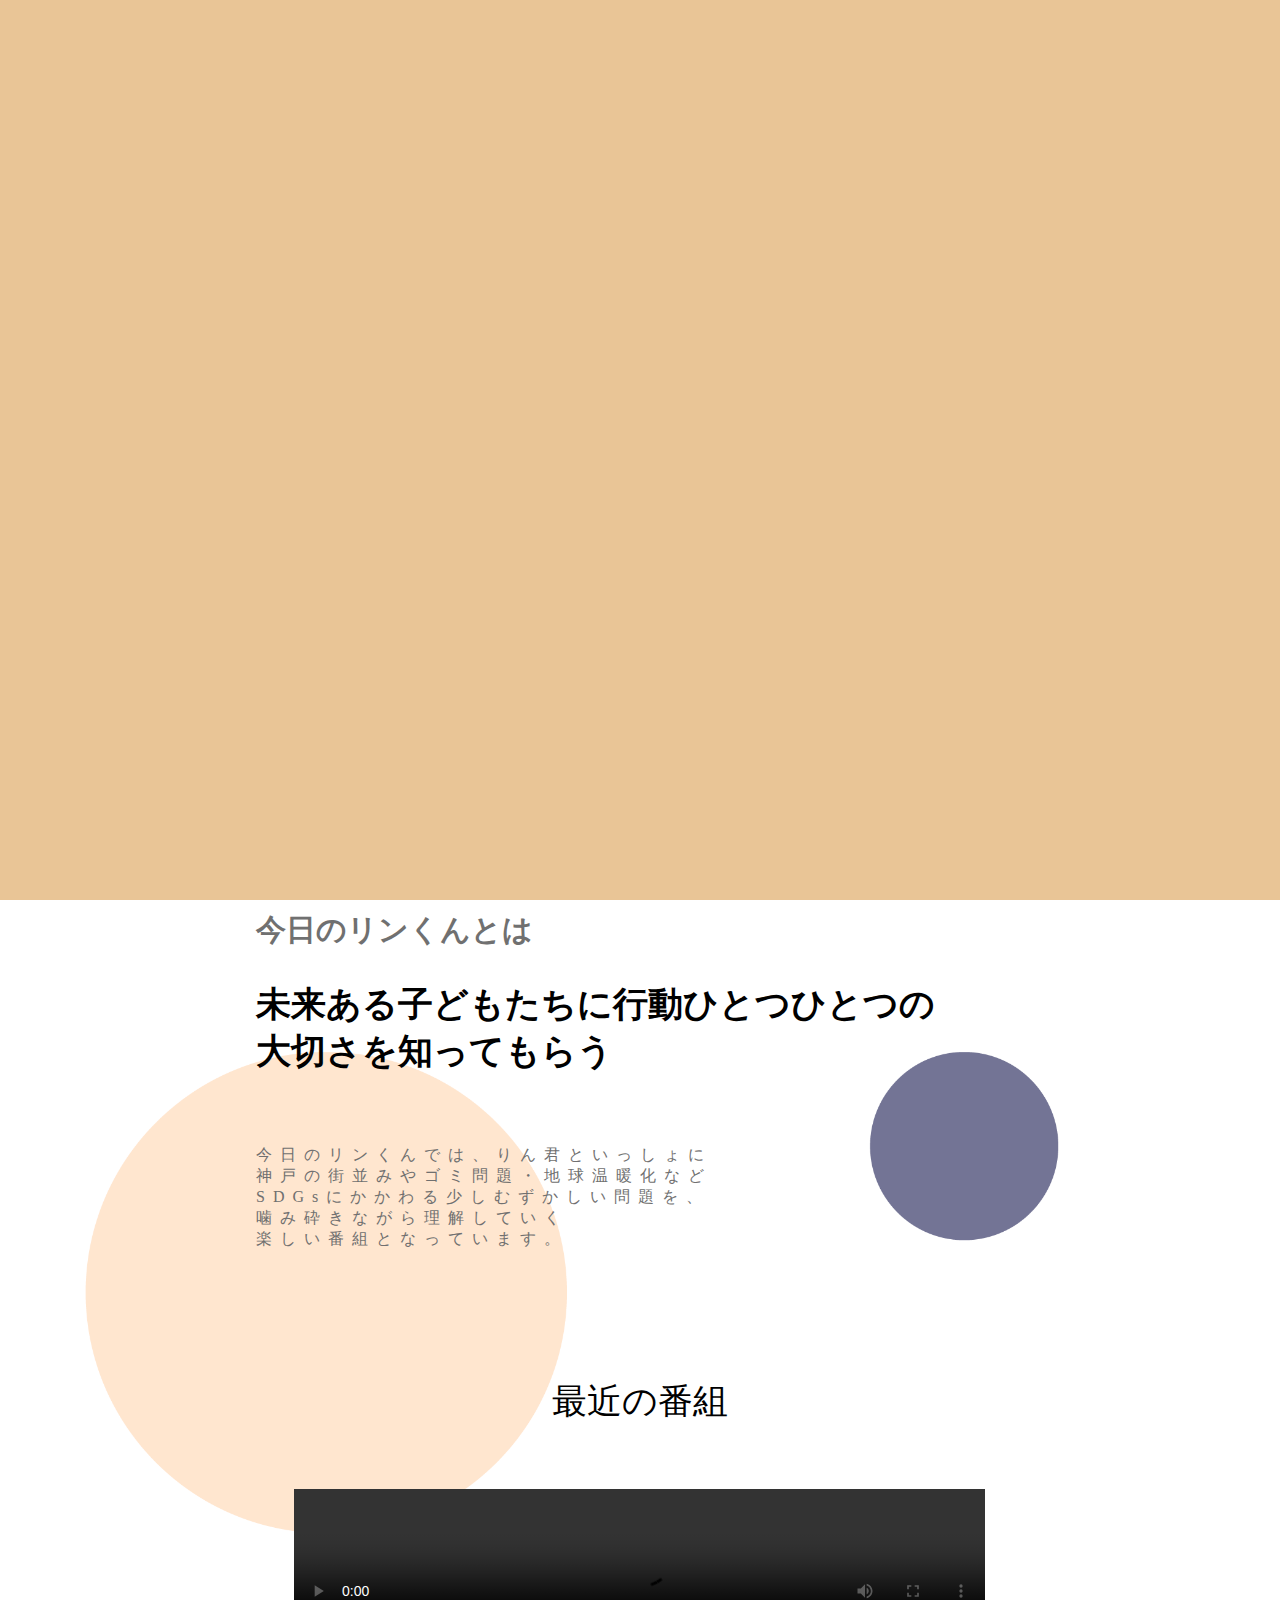
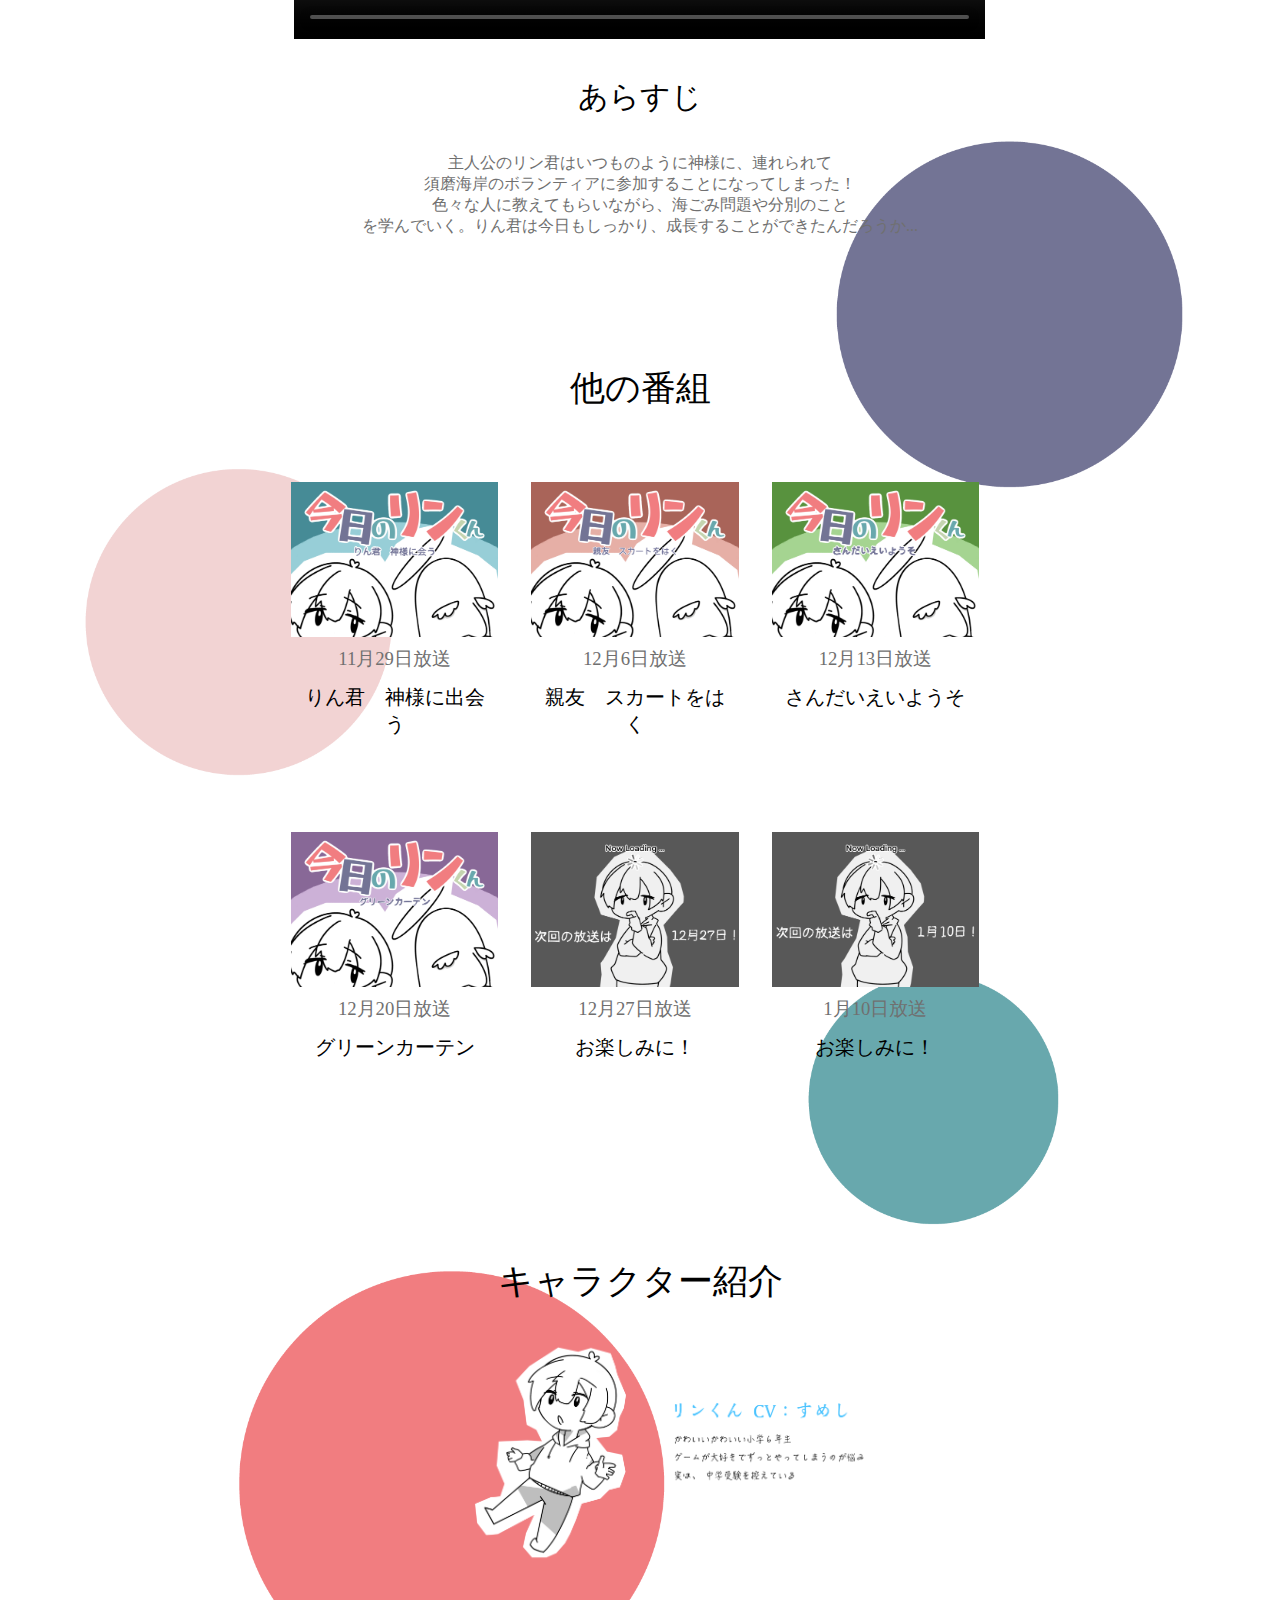
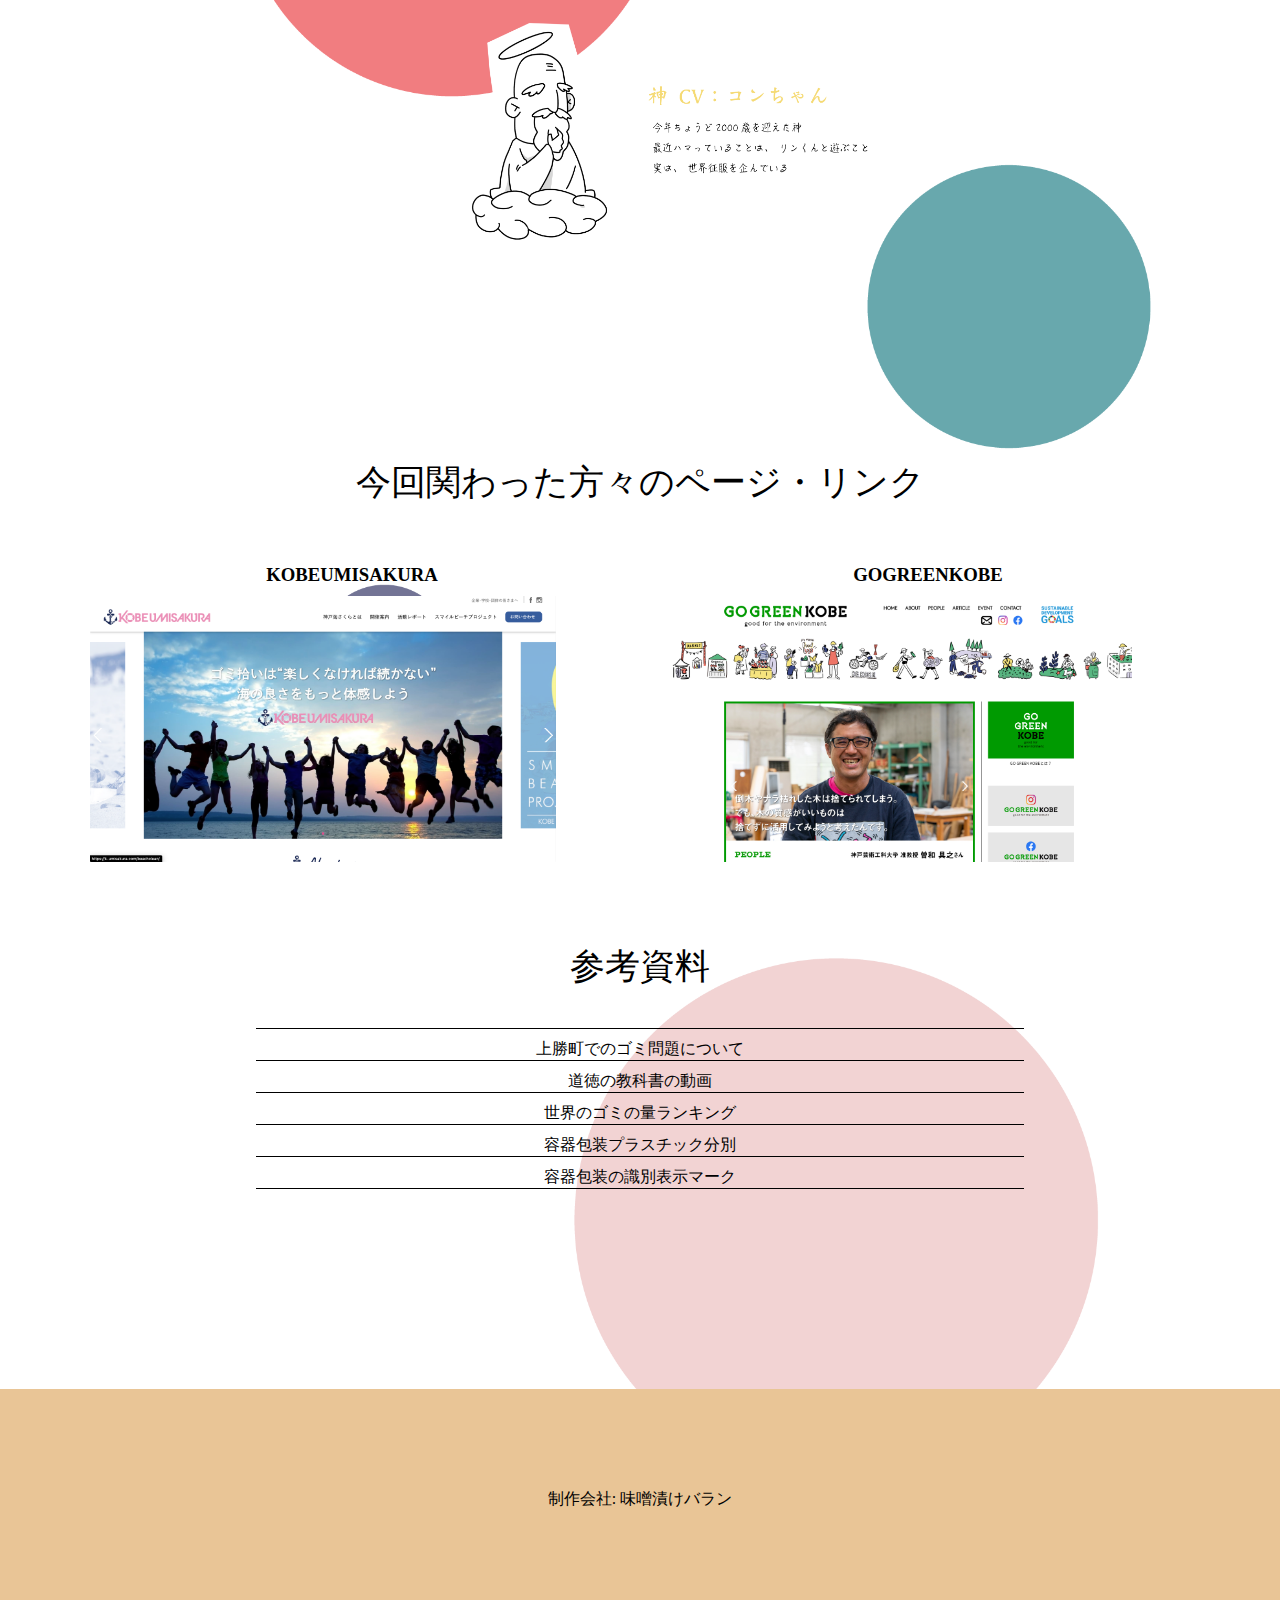
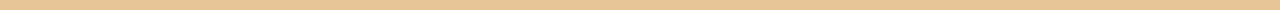
==== index.html @ d9ef0ded "Add files via upload" ====
<!DOCTYPE html>
<html lang="en">

<head>
  <meta charset="UTF-8">
  <meta http-equiv="X-UA-Compatible" content="IE=edge">
  <meta name="viewport" content="width=device-width, initial-scale=1.0">
  <link rel="stylesheet" href="style.css">
  <title>今日のリンくん | ProjectN</title>
</head>

<body>

  <div id="splash">
    <div id="splash_logo">
      <img src="logo.png" alt="" class="fadeUp">
    </div>
  </div>

  <div class="header">
    <div class="nav">
      <ul>
        <li class="one"><a href="#title">今日のリンくんとは</a></li>
        <li class="two"><a href="#saikin">最近の番組</a></li>
        <li class="three"><a href="#hoka">他の番組</a></li>
        <li class="one"><a href="#kyara">キャラ紹介</a></li>
        <li class="two"><a href="#link">リンク・資料</a></li>
      </ul>
    </div>
  </div>

  <div class="header-image">

  </div>

  <div class="main-image">
    <img src="header.png" alt="">
  </div>

  <div class="all">
    <div class="all-contents">
      <div class="title-main">
        <h2 id="title">今日のリンくんとは</h2>
        <h1>未来ある子どもたちに行動ひとつひとつの<br>大切さを知ってもらう</h1>
        <p>今日のリンくんでは、りん君といっしょに<br>神戸の街並みやゴミ問題・地球温暖化など<br>SDGsにかかわる少しむずかしい問題を、<br>噛み砕きながら理解していく<br>楽しい番組となっています。</p>
      </div>

      <div class="main">
        <h1 id="saikin">最近の番組</h1>
        <div class="main-video">
          <video controls src="main-video.mp4"></video>
          <h4>あらすじ</h4>
          <p>主人公のリン君はいつものように神様に、連れられて<br>
          須磨海岸のボランティアに参加することになってしまった！<br>
          色々な人に教えてもらいながら、海ごみ問題や分別のこと<br>
          を学んでいく。りん君は今日もしっかり、成長することができたんだろうか...</p>
        </div>


        <h1 class="h1" id="hoka">他の番組</h1>
        <div class="other-video">

          <div class="section">
            <img src="smn1.png" alt="">
            <h3>11月29日放送</h3>
            <h2>りん君　神様に出会う</h2>
          </div>
          <div class="section">
            <img src="smn2.png" alt="">
            <h3>12月6日放送</h3>
            <h2>親友　スカートをはく</h2>
          </div>
          <div class="section">
            <img src="smn3.png" alt="">
            <h3>12月13日放送</h3>
            <h2>さんだいえいようそ</h2>
          </div>
        </div>
        <div class="other-video">
          <div class="section">
            <img src="smn4.png" alt="">
            <h3>12月20日放送</h3>
            <h2>グリーンカーテン</h2>
          </div>
          <div class="section">
            <img src="smn6.png" alt="">
            <h3>12月27日放送</h3>
            <h2>お楽しみに！</h2>
          </div>
          <div class="section">
            <img src="smn5.png" alt="">
            <h3>1月10日放送</h3>
            <h2>お楽しみに！</h2>
          </div>
        </div>



        <div class="character">
          <h1 id="kyara">キャラクター紹介</h1>
          <div class="character-image">
            <img src="amaco.png" alt="">
          </div>
          <div class="character-image">
            <img src="amaco2.png" alt="">
          </div>
        </div>


        <div class="help-link">
          <h1 id="link">今回関わった方々のページ・リンク</h1>
          <div class="help-link-image">
            <div class="kobeumi">
              <h3>KOBEUMISAKURA</h3>
              <div class="kobeumi-image">
                <a href="https://k-umisakura.com/" target="_blank">
                  <img src="kobeumisakura.png" alt="">
                </a>
              </div>
            </div>
            <div class="gogreen">
              <h3>GOGREENKOBE</h3>
              <div class="gogreen-image">
                <a href="https://gogreenkobe.jp/" target="_blank"><img src="gogreenkobe.png" alt="">
                </a>
              </div>
            </div>
          </div>
        </div>


        <div class="link-siryou">
          <h1>参考資料</h1>
          <p></p>
          <p><a href="https://ecotopia.earth/article-2549/" target="_blank">上勝町でのゴミ問題について</a></p>
          <p><a href="https://m-manabi.jp/20/doutoku5/p1/index.html" target="_blank">道徳の教科書の動画</a></p>
          <p><a href="http://top10.sakura.ne.jp/OECD-WASTE-T1B.html#:~:text=%E3%83%A9%E3%83%B3%E3%82%AD%E3%83%B3%E3%82%B0%E3%81%AE1%E4%BD%8D%E3%81%AF,%E3%81%AF%E3%80%81%E3%83%A9%E3%83%B3%E3%82%AD%E3%83%B3%E3%82%B0%E3%83%9E%E3%83%83%E3%83%97%E3%81%8C%E3%81%82%E3%82%8A%E3%81%BE%E3%81%99%E3%80%82" target="_blank">世界のゴミの量ランキング</a></p>
          <p><a href="https://www.city.kobe.lg.jp/a04164/kurashi/recycle/gomi/dashikata/bunbetsukubun/hinmokugoto/yokihosoplastic.html" target="_blank">容器包装プラスチック分別</a></p>
          <p><a href="https://www.petbottle-rec.gr.jp/basic/mark.html" target="_blank">容器包装の識別表示マーク</a></p>
        </div>

        <div class="footer">
          <p><a href="miso.html">制作会社: 味噌漬けバラン</p></a>

        </div>
      </div>
    </div>

  </div>

  <script src="https://code.jquery.com/jquery-3.4.1.min.js"
  integrity="sha256-CSXorXvZcTkaix6Yvo6HppcZGetbYMGWSFlBw8HfCJo=" crossorigin="anonymous"></script>
<script src="script.js"></script>
</body>

</html>
---- style.css ----
* {
  margin: 0;
  padding: 0;
}


#splash {
  /*fixedで全面に固定*/
position: fixed;
width: 100%;
height: 100%;
z-index: 999;
background: rgb(233, 197, 150);
background-size: cover;
text-align:center;
color:#fff;
}

/* Loading画像中央配置　*/
#splash_logo {
position: absolute;
top: 50%;
left: 50%;
transform: translate(-50%, -50%);
}

/* Loading アイコンの大きさ設定　*/
#splash_logo img {
width:700px;
}

/* fadeUpをするアイコンの動き */

.fadeUp{
animation-name: fadeUpAnime;
animation-duration:0.5s;
animation-fill-mode:forwards;
opacity: 0;
}

@keyframes fadeUpAnime{
from {
  opacity: 0;
transform: translateY(100px);
}

to {
  opacity: 1;
transform: translateY(0);
}
}





.all {
  background-image: url(haikei.png);
  background-size: cover;
  width: 100%;
}

.all-contents {
  /* width: 1000px; */
  margin: auto;
}


/* ヘッダーイメージ */

.main-image img {
  width: 100%;
}

/* ヘッダー */

.header {
  display: flex;
  /* position: fixed; */
  /* top: 0; */
  background-color: #f2d3d3;
  width: 100%;
}







.nav {
  margin-left: auto;
  margin-right: 40px;
}

.nav ul{
  display: flex;
}

.nav li {
  list-style: none;
  margin-right: 40px;
  margin-top: 15px;
}

.nav a {
  color: #707070;
  text-decoration: none;
  font-size: 16px;
}

.one a:hover {
  color: red;
}

.two a:hover {
  color: blue;
}

.three a:hover {
  color: green;
}



/* タイトルメイン */



.h1 {
  margin-bottom: 70px;
}


.title-main {
  width: 60%;
  margin: auto;
}


.title-main h2 {
  margin-top: 150px;
  margin-bottom: 30px;
  font-size: 30px;
  color: #707070;
}

.title-main h1 {
  margin-bottom: 70px;
  font-size: 35px;
}

.title-main p {
  letter-spacing: 0.5em;
  font-size: 16px;
  color: #707070;
}



/* 最近の番組 */

.main h1 {
  text-align: center;
  margin-top: 10%;
  font-size: 35px;
  font-weight:normal;
}

.main-video {
  text-align: center;
  margin: 5% 5%;
}

.main-video h4 {
  font-size: 30px;
  margin-top: 3%;
  font-weight:normal;
}

.main-video p {
  text-align: center;
  margin: 3% 0;
  color: #707070;
}

.main-video video {
  width: 60%;
}



/* 他の番組 */

.other-video {
  display: flex;
  justify-content: center;
  /* margin-bottom: 300px; */
  width: 60%;
  margin: auto;
}

.section {
  width: 30%;
  height: 350px;
  margin-right: 10px;
  text-align: center;
}

.section img {
  text-align: center;
  width: 90%;
}

.section h3 {
  text-align: center;
  margin-top: 5px;
  color: #707070;
  font-weight:normal;
}

.section h2 {
  margin: 5% 7%;
  font-size: 20px;
  font-weight:normal;
}


/* キャラクター紹介 */

.character {
  width: 60%;
  margin: auto;
  text-align: center;
}

.character h1 {
  margin-bottom: 5%;
  font-size: 35px;
  font-weight:normal;
}

.character-image img {
  width: 60%;
  margin-bottom: 5%;
}


/* リンク画像 */

.help-link {
  width: 90%;
  margin: auto;
}

.help-link h1 {
  margin-bottom: 5%;
}

.help-link-image {
  display: flex;
}

.kobeumi {
  text-align: center;
}

.kobeumi h3 {
  margin-bottom: 10px;
}

.gogreen {
  text-align: center;
}

.gogreen h3 {
  margin-bottom: 10px;
}

.kobeumi-image {
  width: 90%;
  overflow: hidden;
}

.kobeumi img {
  width: 90%;
  overflow:hidden;
}

.kobeumi img:hover {
  transform: scale(1.1);
  transition:1s all;
  opacity: 0.5;
}

.gogreen-image {
  width: 90%;
  overflow: hidden;
}

.gogreen img {
  width: 90%;
  overflow:hidden;
}

.gogreen img:hover {
  transform: scale(1.1);
  transition:1s all;
  opacity: 0.5;
}


/* リンク資料 */
.link-siryou {
  text-align: center;
  width: 60%;
  margin: auto;
}

.link-siryou h1 {
  margin-bottom: 5%;
  font-size: 35px;
  font-weight:normal;
}

.link-siryou p {
  margin-bottom:  10px;
  border-bottom:solid;
  border-width : 1px;
}

.link-siryou a {
  color: black;
  text-decoration: none;
}

.link-siryou a:hover {
  color: red;
}



/* フッター */

.footer {
  text-align: center;
  margin: 200px 0 0 0;
  background-color: rgb(233, 197, 150);
  padding: 100px;
}

.footer a {
  color: black;
  text-decoration: none;
}

.footer a:hover {
  color: red;
}
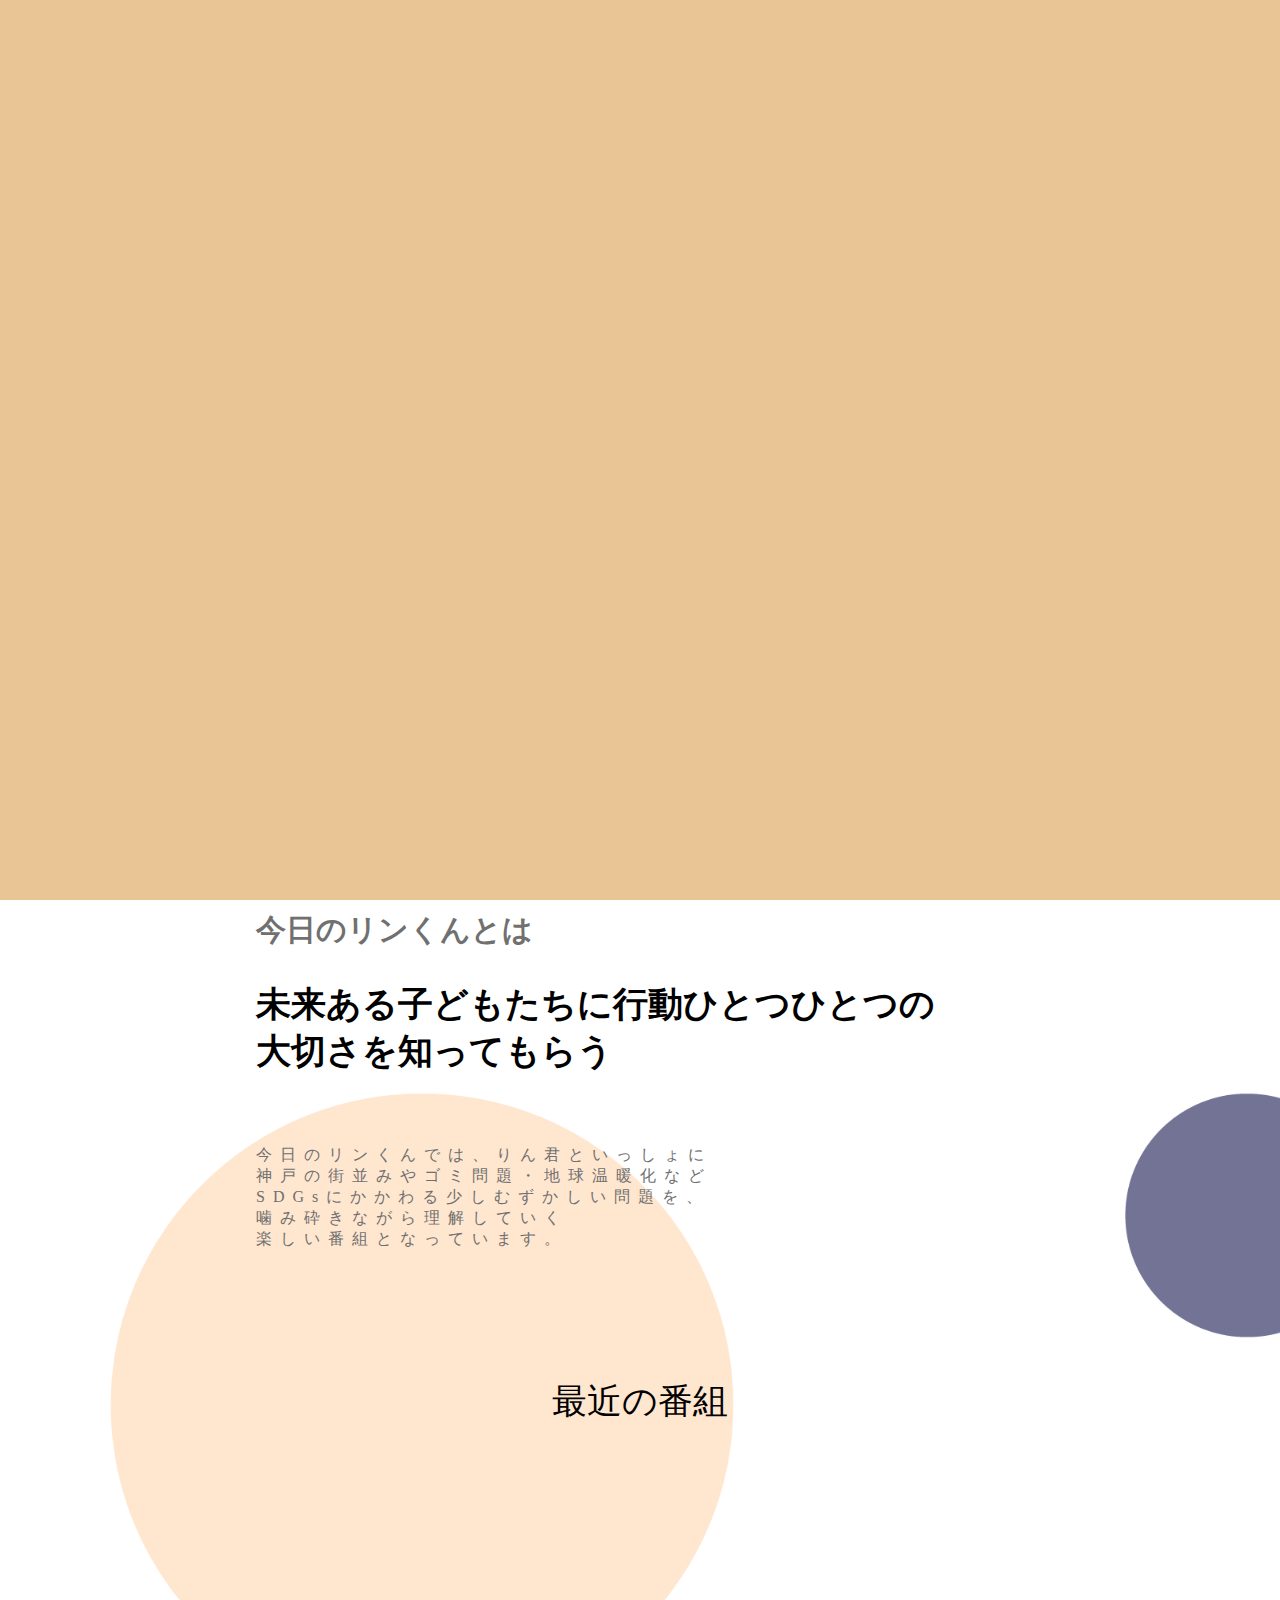
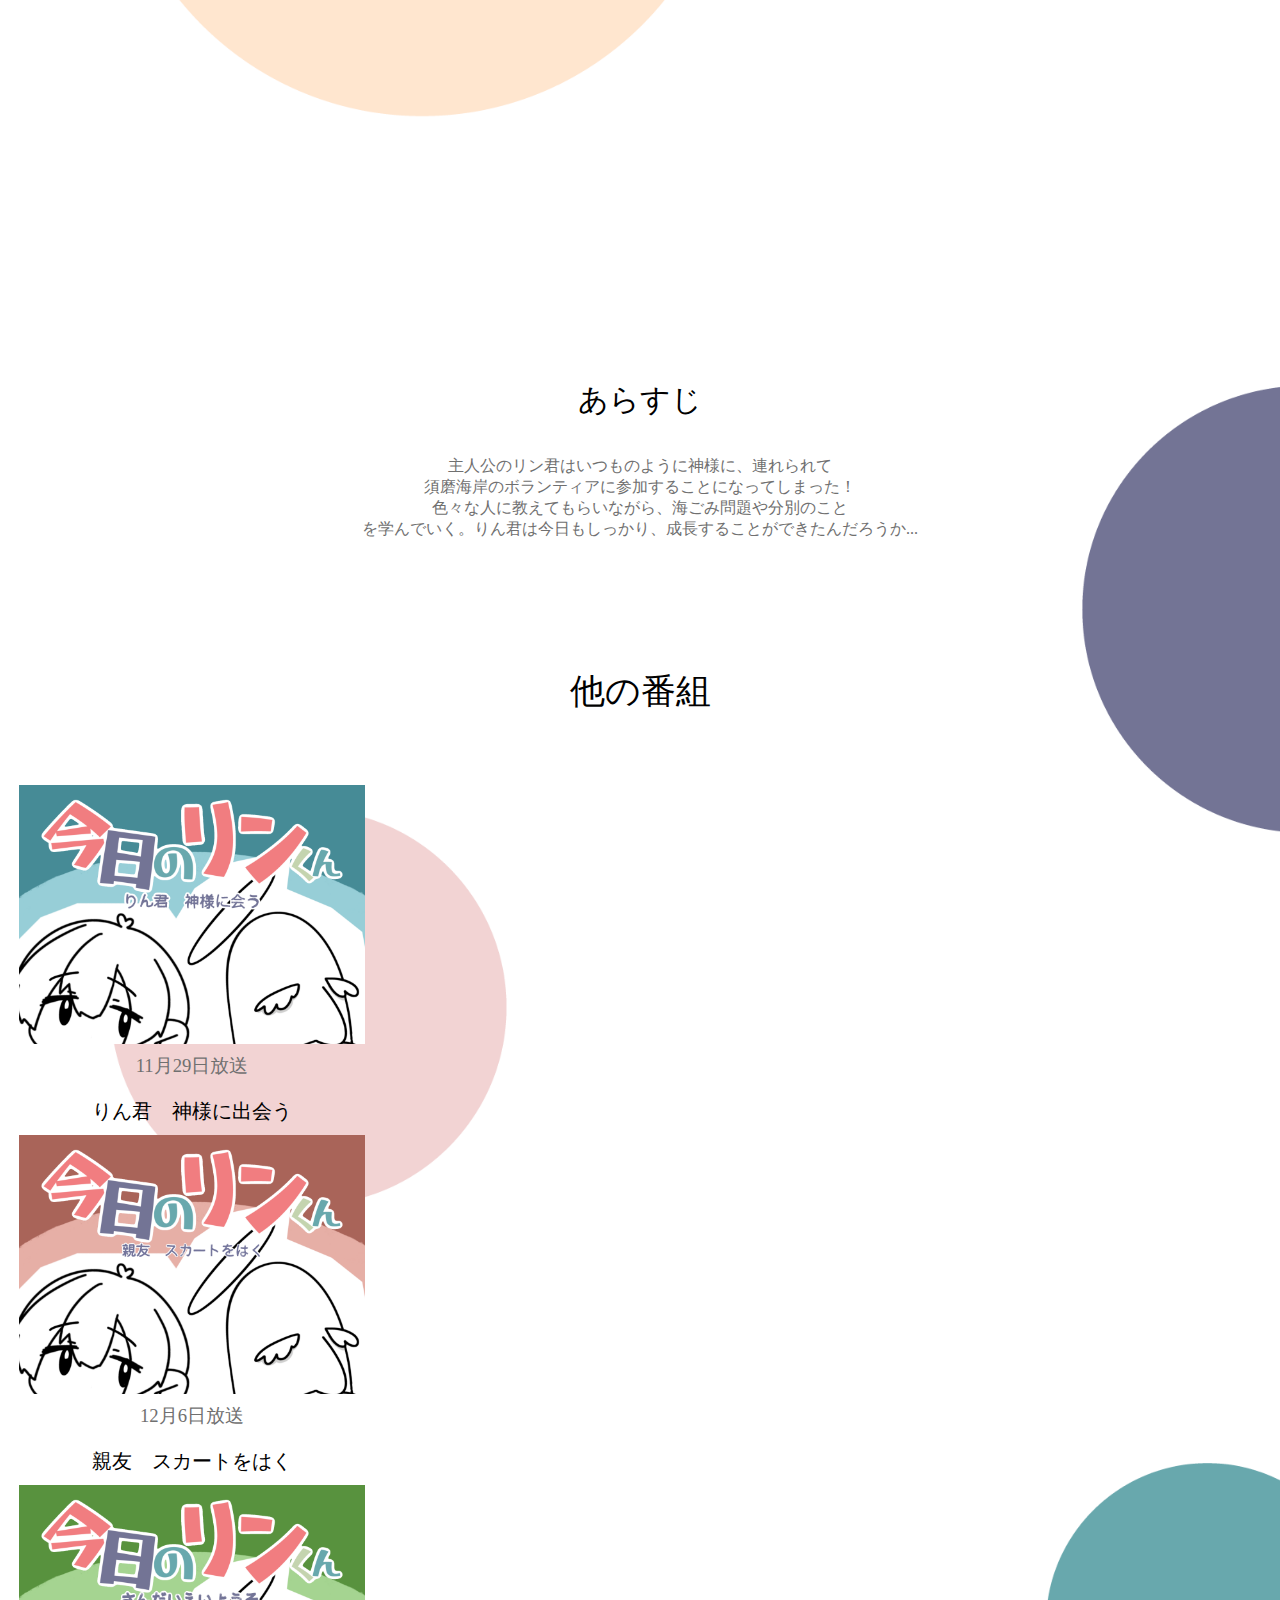
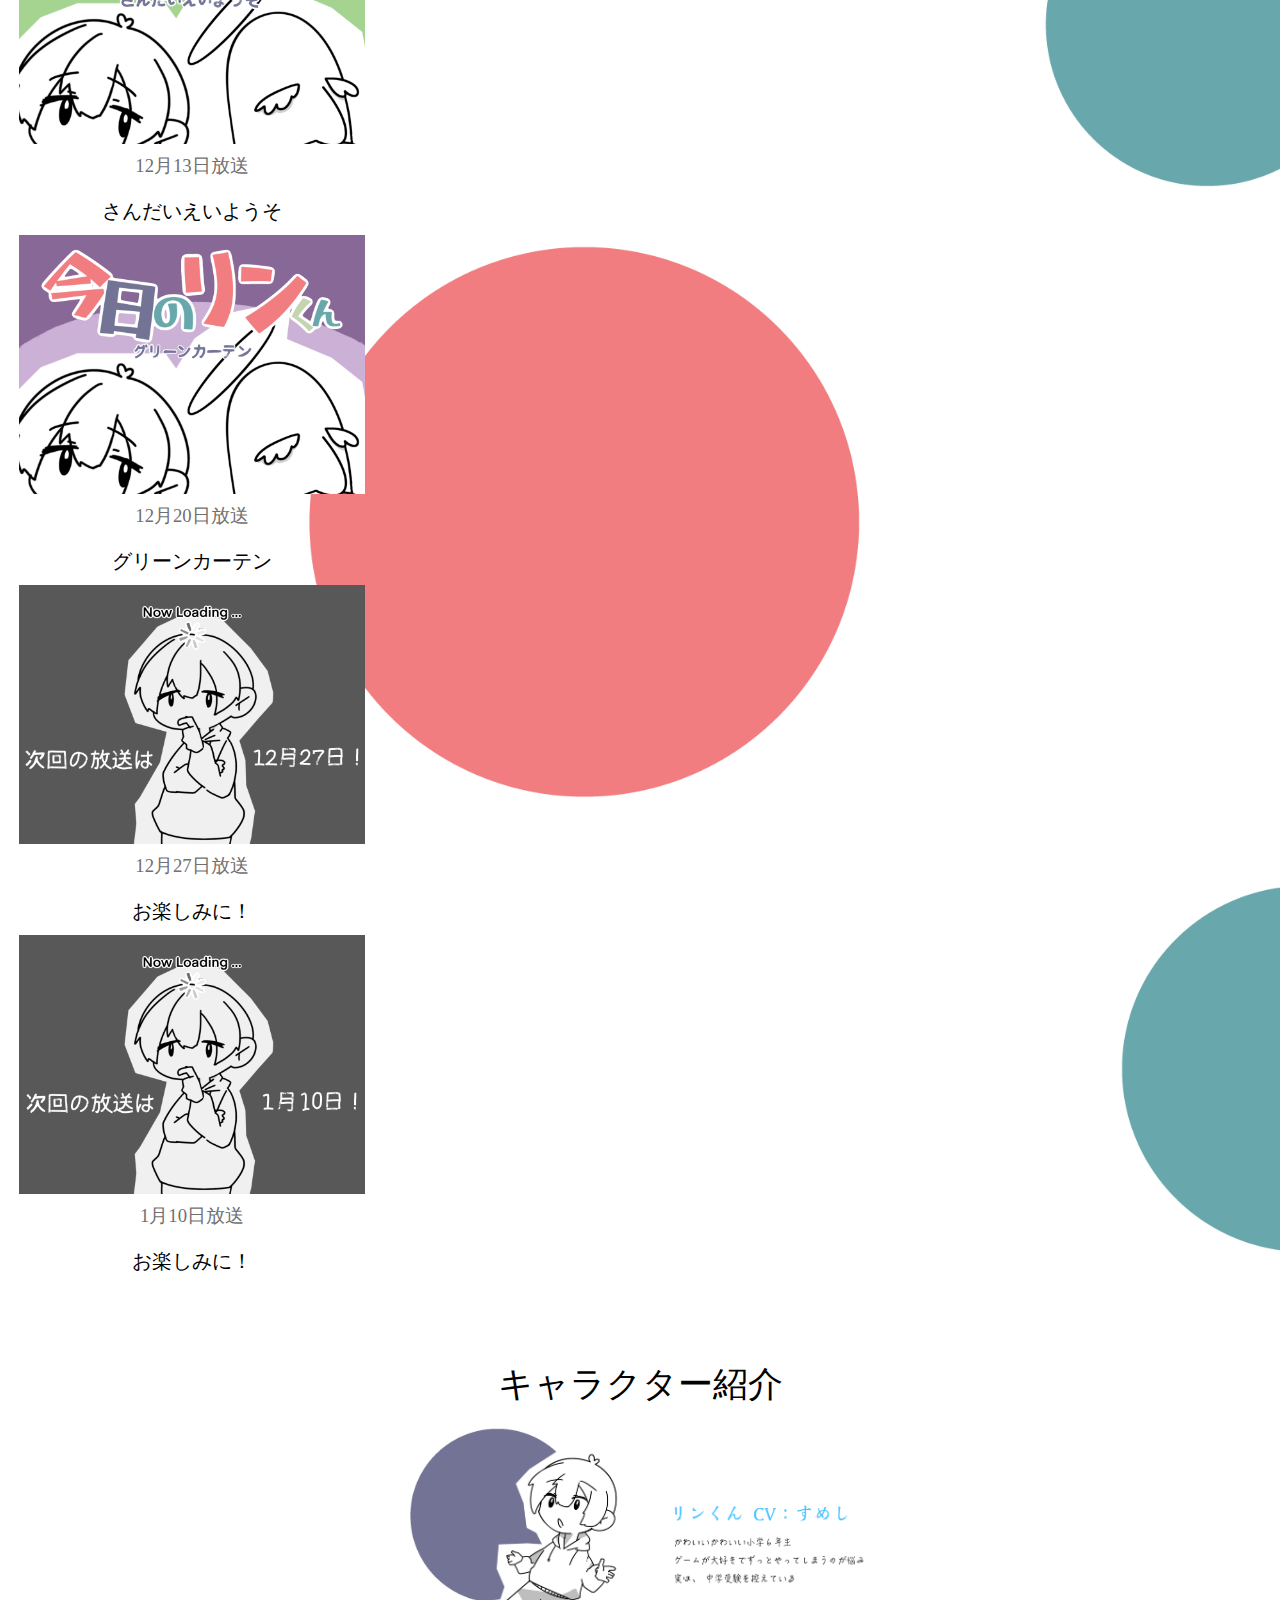
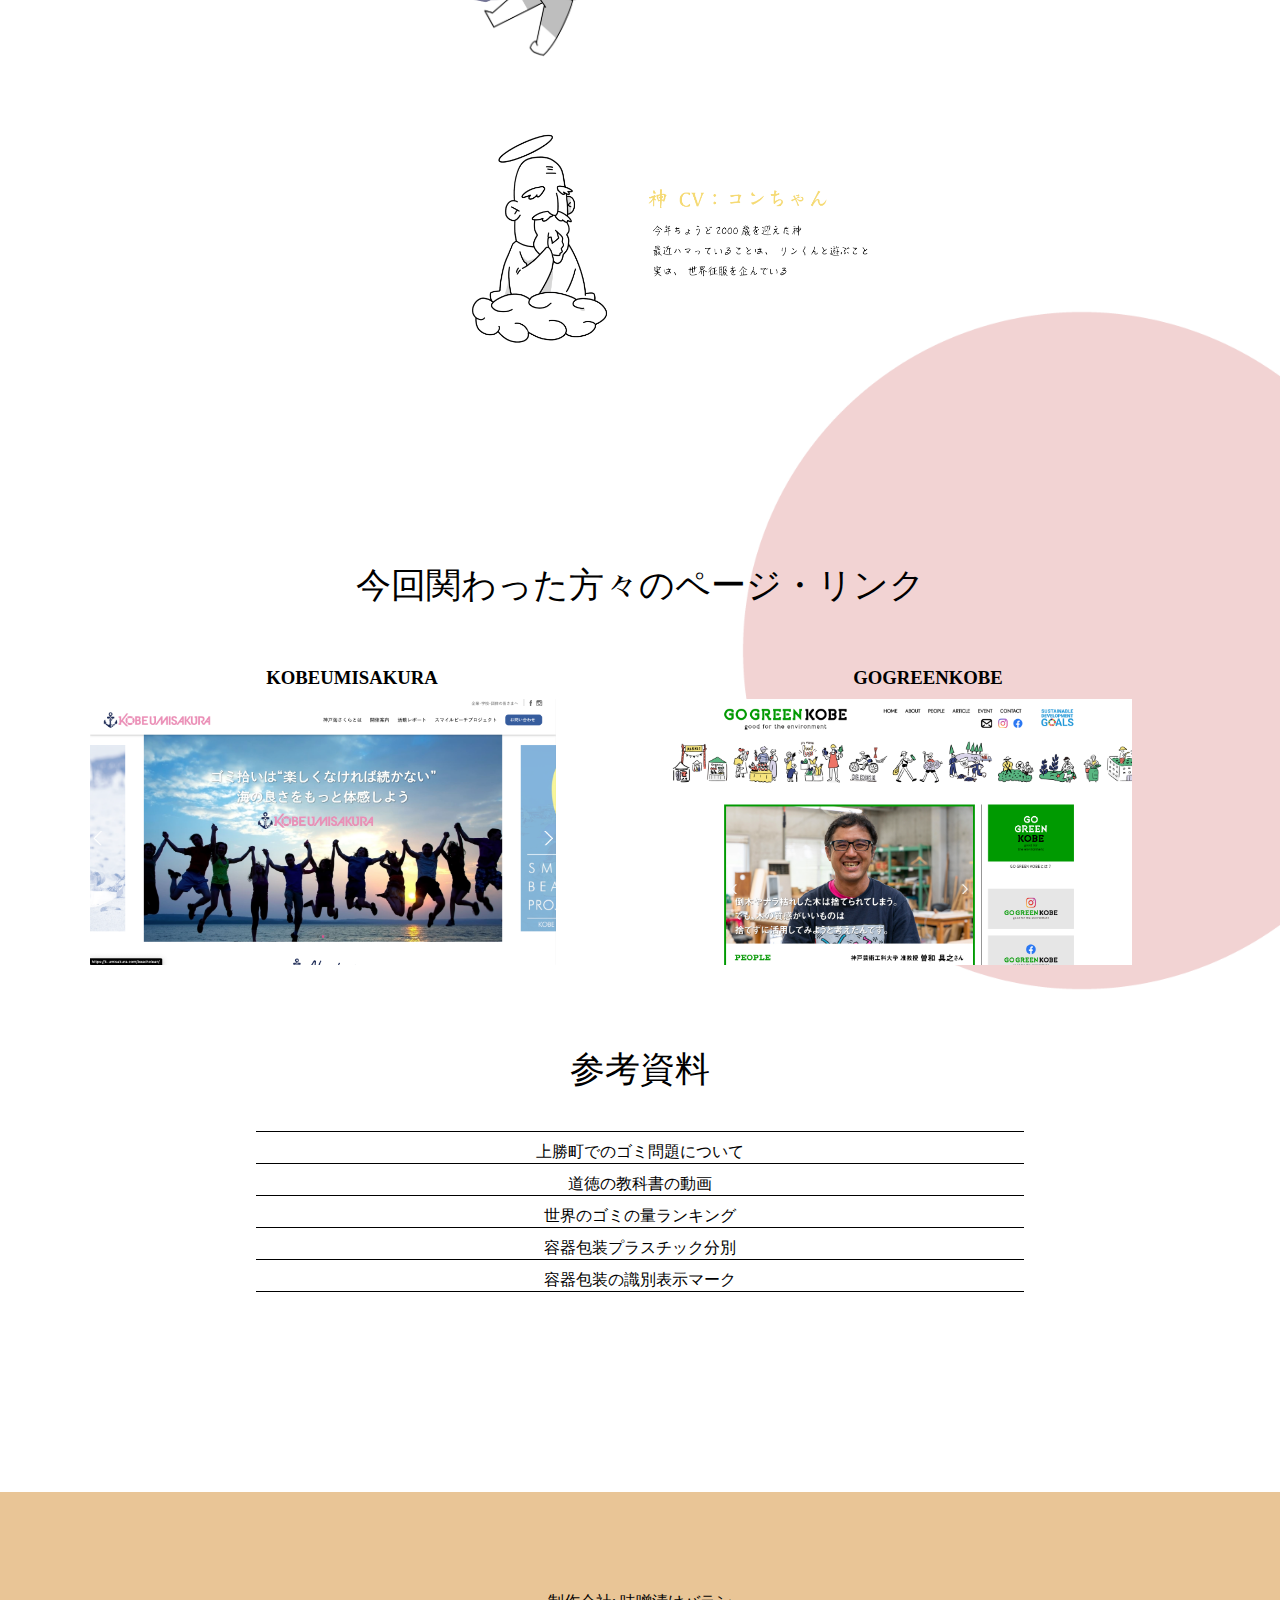
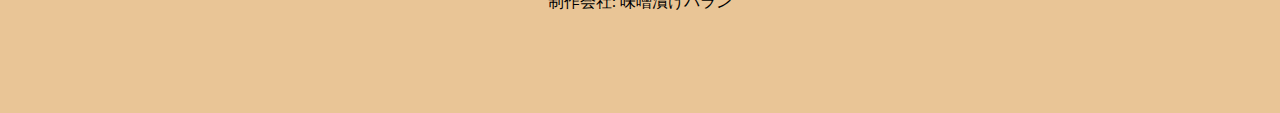
==== commit d49a8d95: "Add files via upload" ====
--- a/index.html
+++ b/index.html
@@ -48,7 +48,7 @@
       <div class="main">
         <h1 id="saikin">最近の番組</h1>
         <div class="main-video">
-          <video controls src="main-video.mp4"></video>
+          <iframe width="806" height="453" src="https://www.youtube.com/embed/GPXHuG-Zjog" title="YouTube video player" frameborder="0" allow="accelerometer; autoplay; clipboard-write; encrypted-media; gyroscope; picture-in-picture" allowfullscreen></iframe>
           <h4>あらすじ</h4>
           <p>主人公のリン君はいつものように神様に、連れられて<br>
           須磨海岸のボランティアに参加することになってしまった！<br>
--- a/style.css
+++ b/style.css
@@ -184,8 +184,9 @@
   color: #707070;
 }
 
-.main-video video {
-  width: 60%;
+/* .main-video iframe { */
+  width: 60%;
+  height: 200px;
 }
 
 
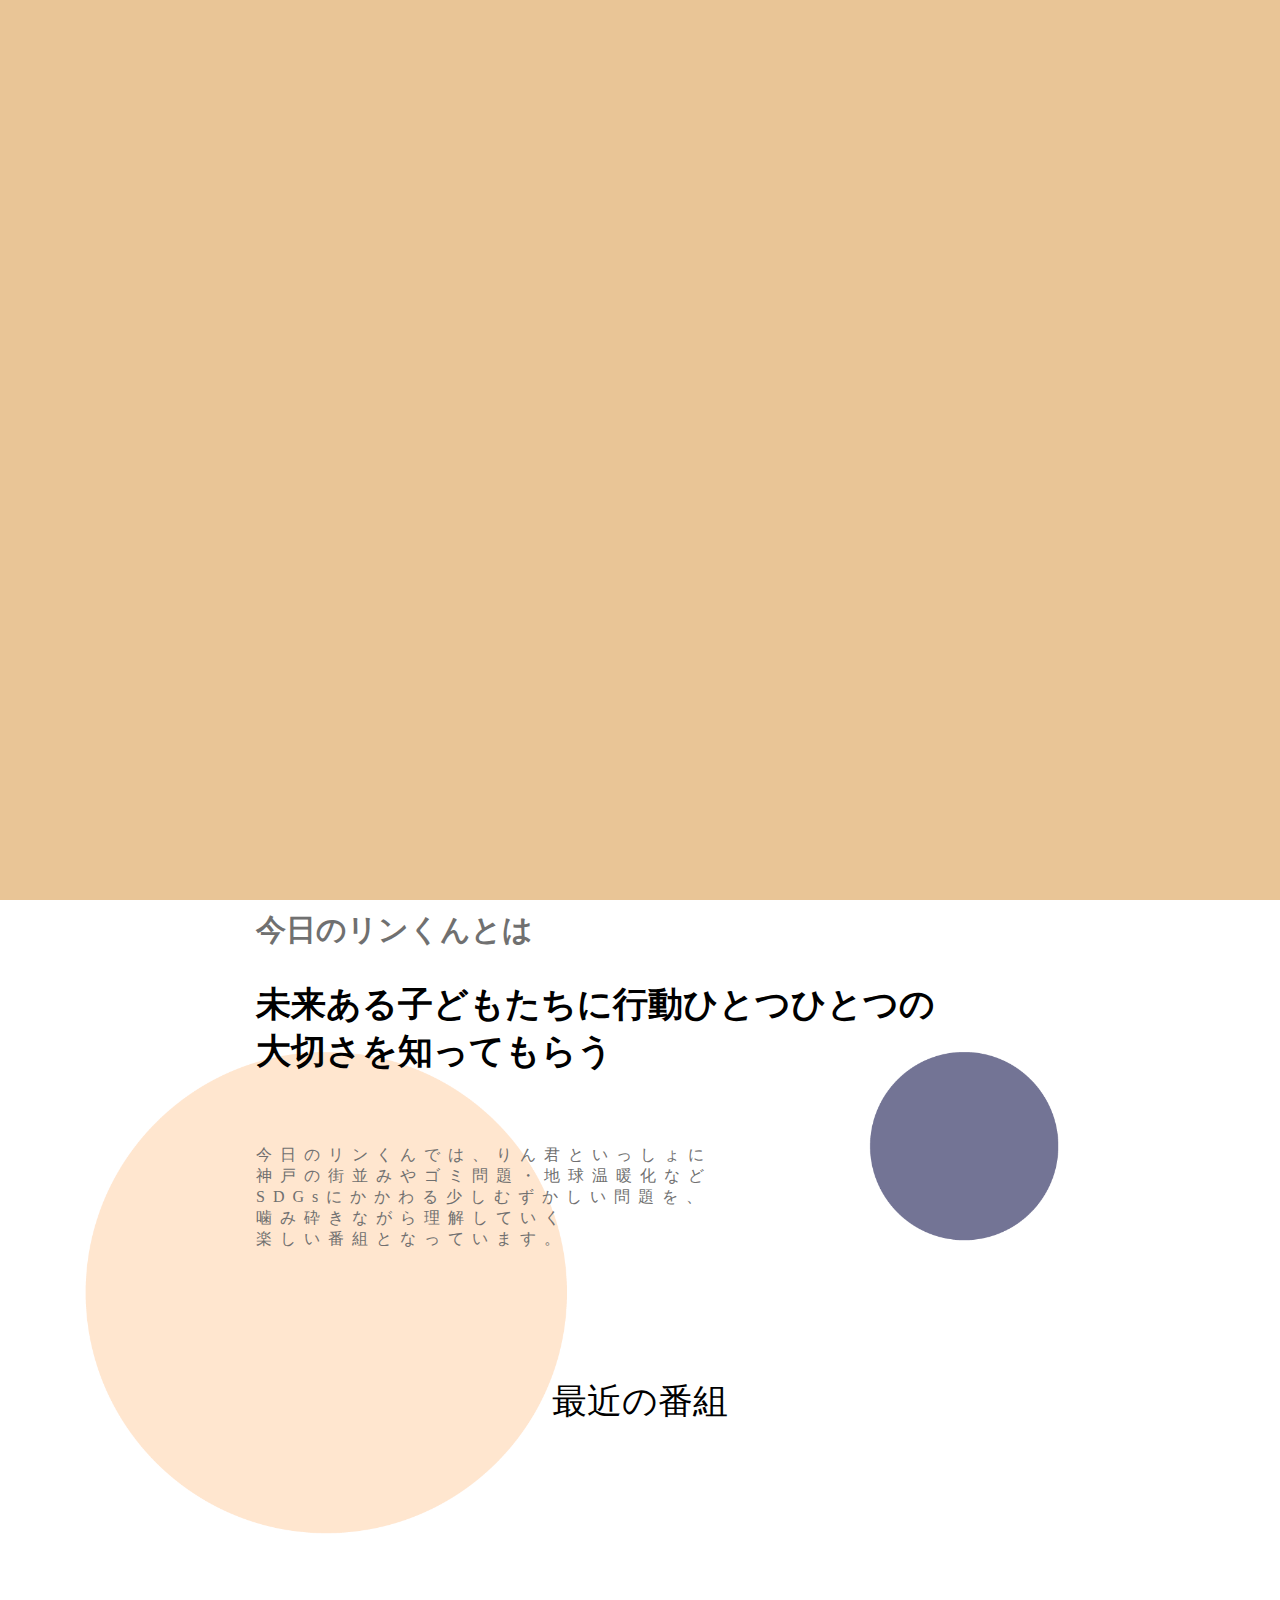
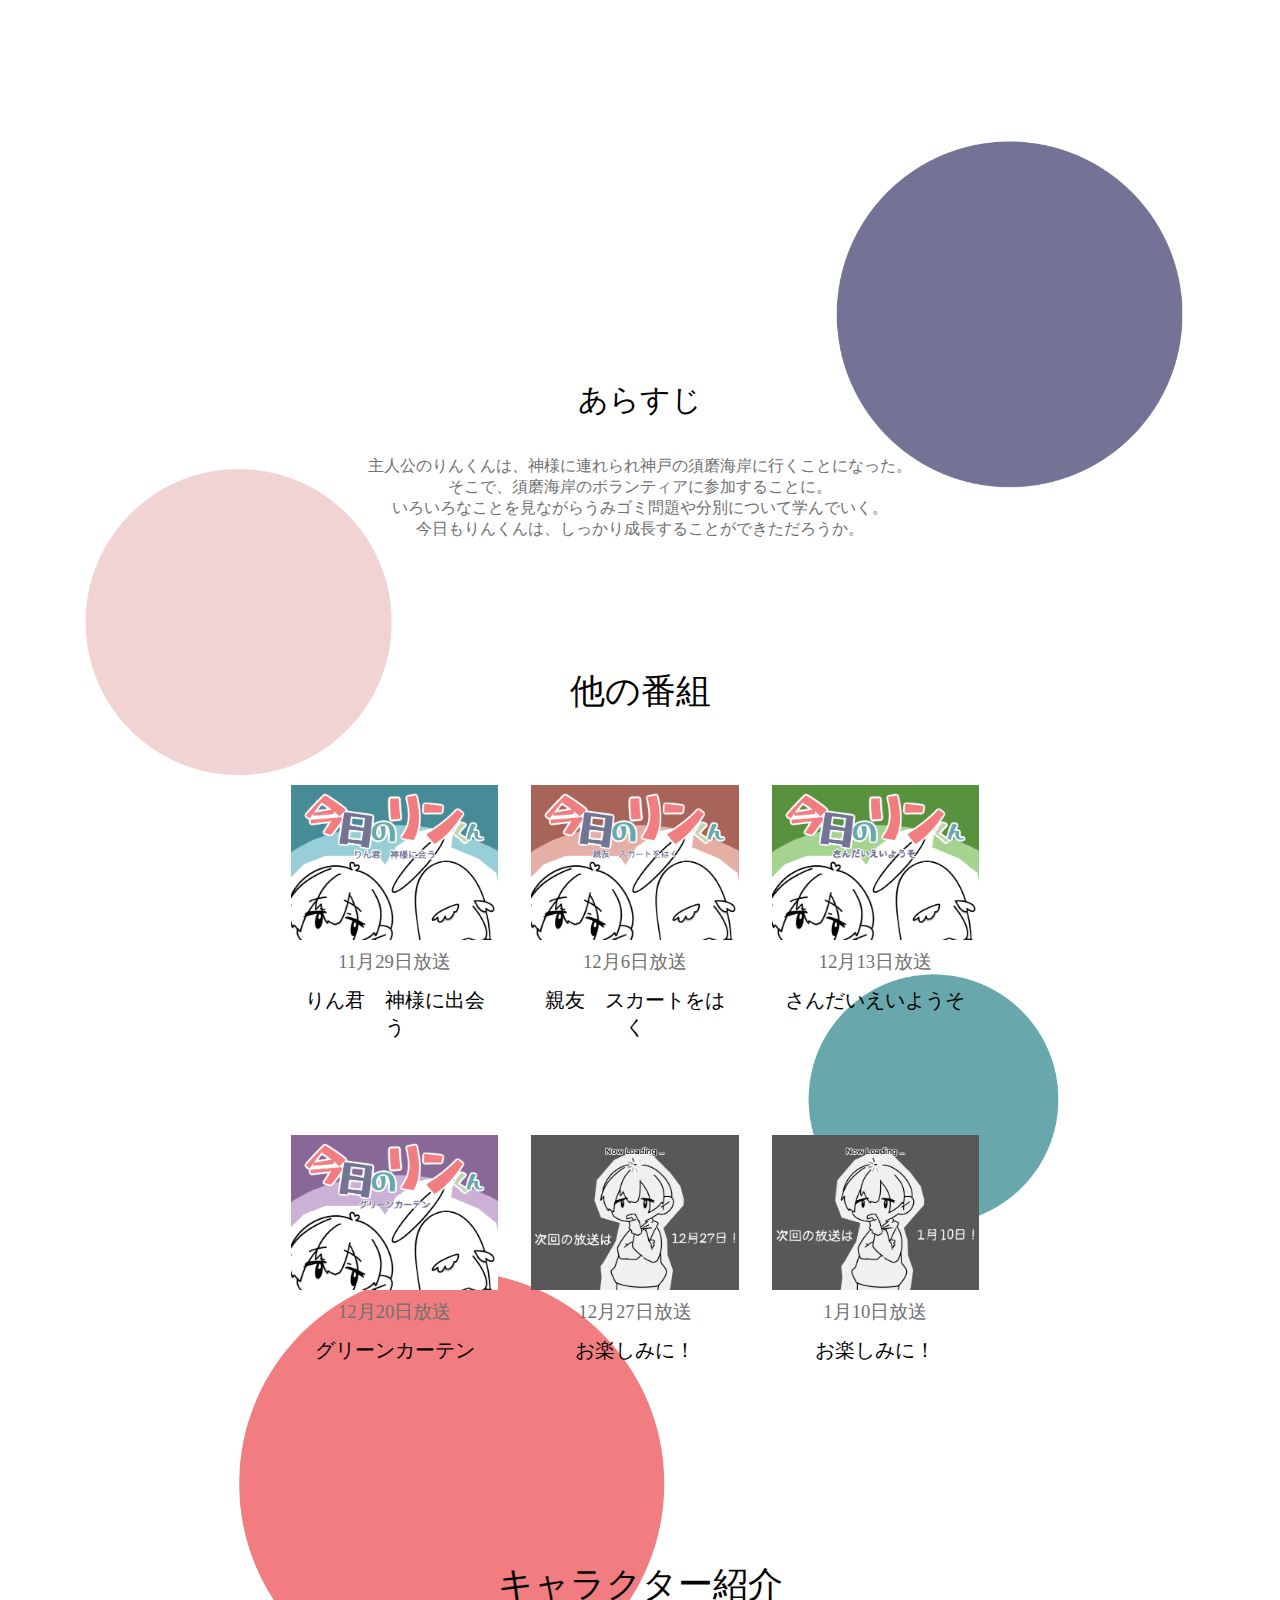
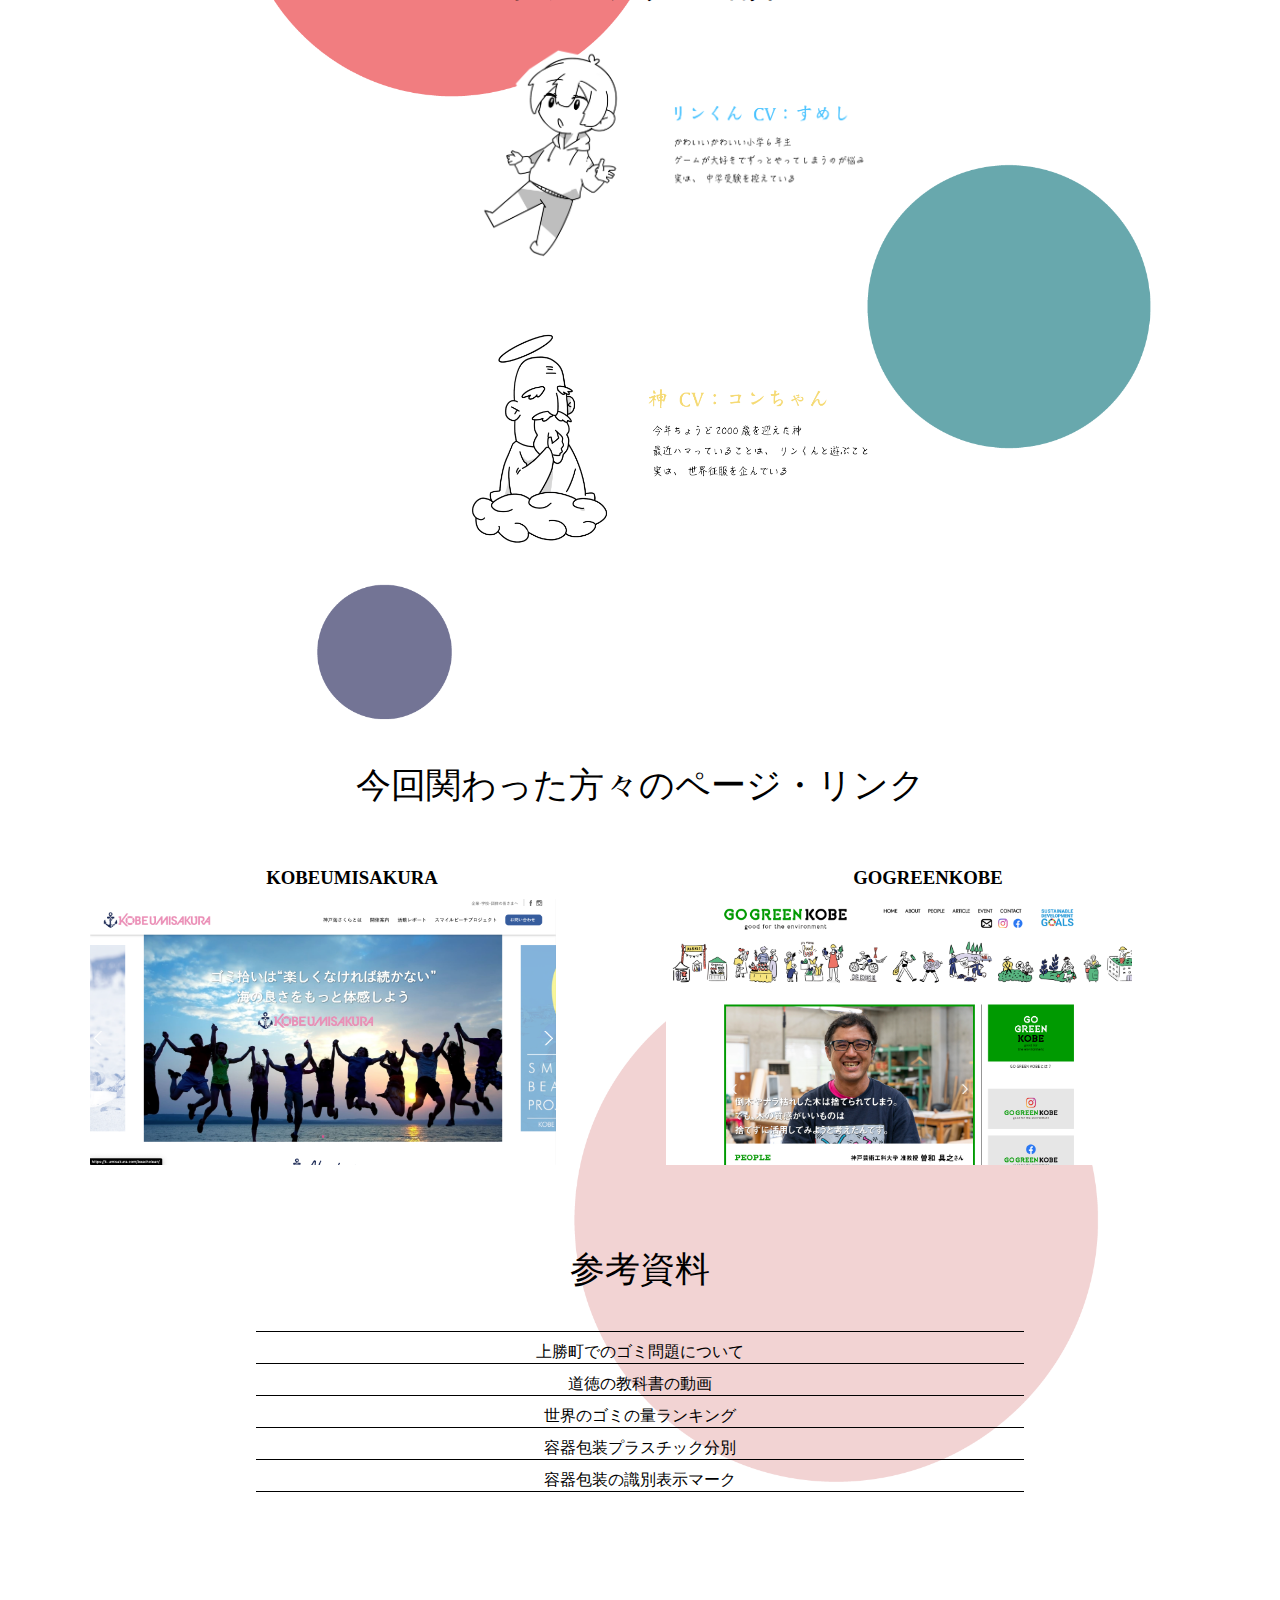
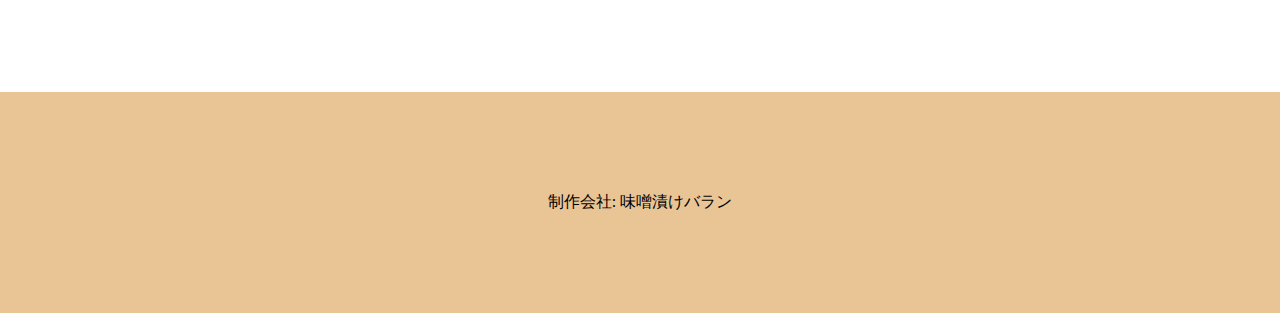
==== commit bc7feaad: "Update index.html" ====
--- a/index.html
+++ b/index.html
@@ -50,15 +50,15 @@
         <div class="main-video">
           <iframe width="806" height="453" src="https://www.youtube.com/embed/GPXHuG-Zjog" title="YouTube video player" frameborder="0" allow="accelerometer; autoplay; clipboard-write; encrypted-media; gyroscope; picture-in-picture" allowfullscreen></iframe>
           <h4>あらすじ</h4>
-          <p>主人公のリン君はいつものように神様に、連れられて<br>
-          須磨海岸のボランティアに参加することになってしまった！<br>
-          色々な人に教えてもらいながら、海ごみ問題や分別のこと<br>
-          を学んでいく。りん君は今日もしっかり、成長することができたんだろうか...</p>
+          <p>主人公のりんくんは、神様に連れられ神戸の須磨海岸に行くことになった。<br>
+          そこで、須磨海岸のボランティアに参加することに。<br>
+          いろいろなことを見ながらうみゴミ問題や分別について学んでいく。<br>
+          今日もりんくんは、しっかり成長することができただろうか。</p>
         </div>
 
 
         <h1 class="h1" id="hoka">他の番組</h1>
-        <div class="other-video">
+        <div class="other-image">
 
           <div class="section">
             <img src="smn1.png" alt="">
@@ -76,7 +76,7 @@
             <h2>さんだいえいようそ</h2>
           </div>
         </div>
-        <div class="other-video">
+        <div class="other-image">
           <div class="section">
             <img src="smn4.png" alt="">
             <h3>12月20日放送</h3>
@@ -153,4 +153,11 @@
 <script src="script.js"></script>
 </body>
 
-</html>+</html>
+
+  <script src="https://code.jquery.com/jquery-3.4.1.min.js"
+  integrity="sha256-CSXorXvZcTkaix6Yvo6HppcZGetbYMGWSFlBw8HfCJo=" crossorigin="anonymous"></script>
+<script src="script.js"></script>
+</body>
+
+</html>
--- a/style.css
+++ b/style.css
@@ -184,16 +184,13 @@
   color: #707070;
 }
 
-/* .main-video iframe { */
-  width: 60%;
-  height: 200px;
-}
+
 
 
 
 /* 他の番組 */
 
-.other-video {
+.other-image {
   display: flex;
   justify-content: center;
   /* margin-bottom: 300px; */
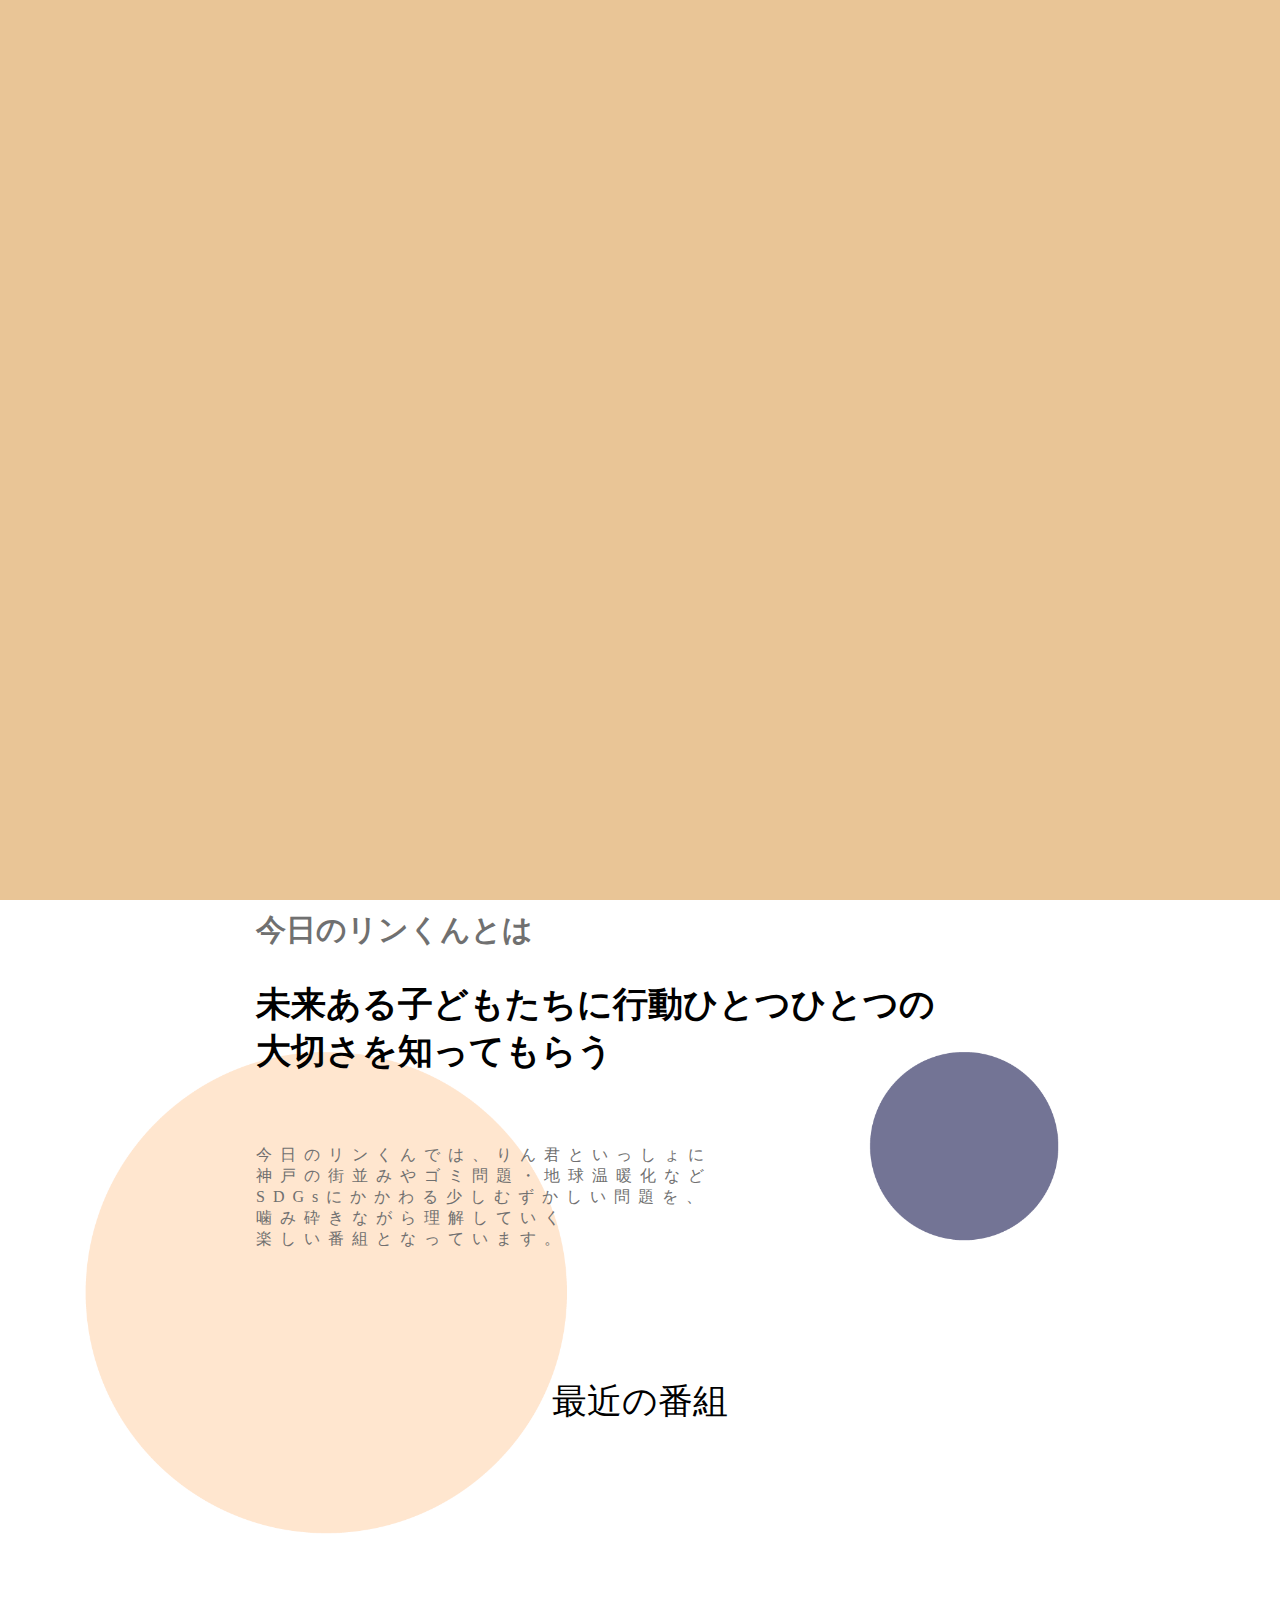
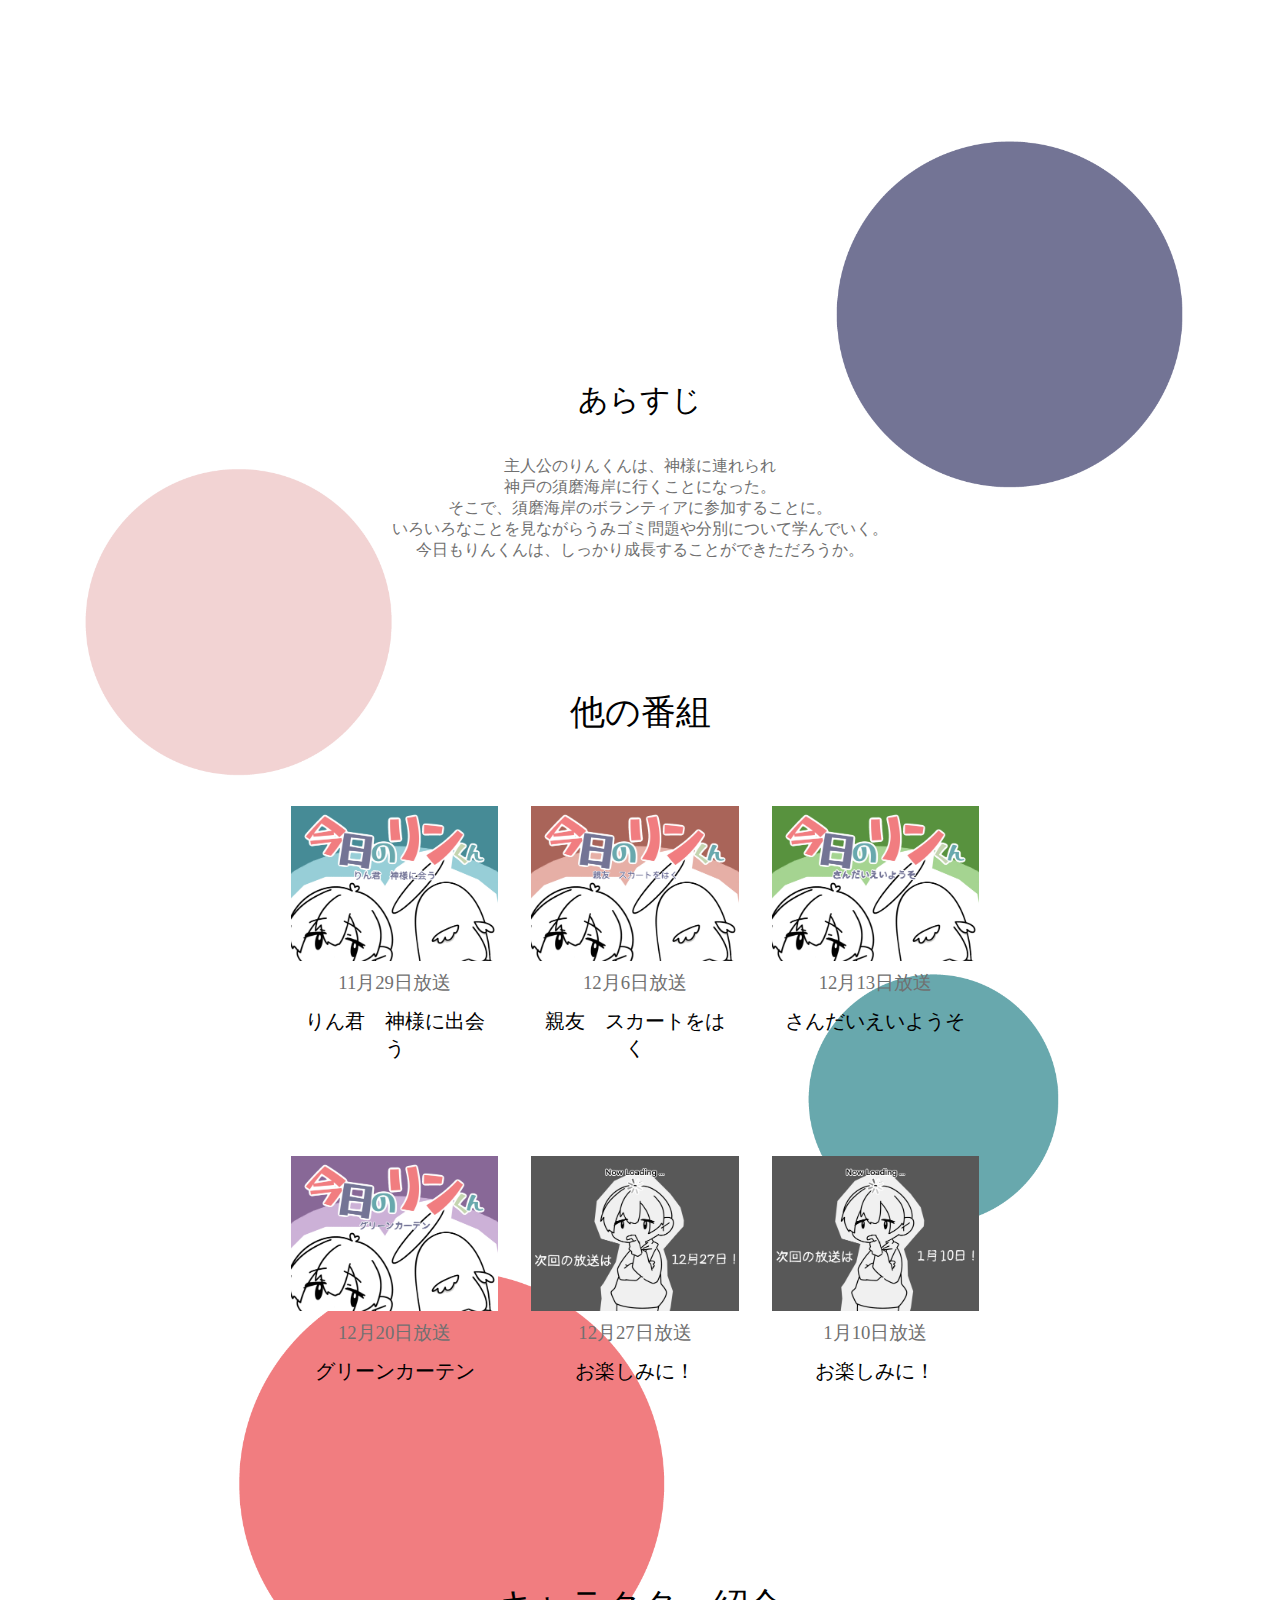
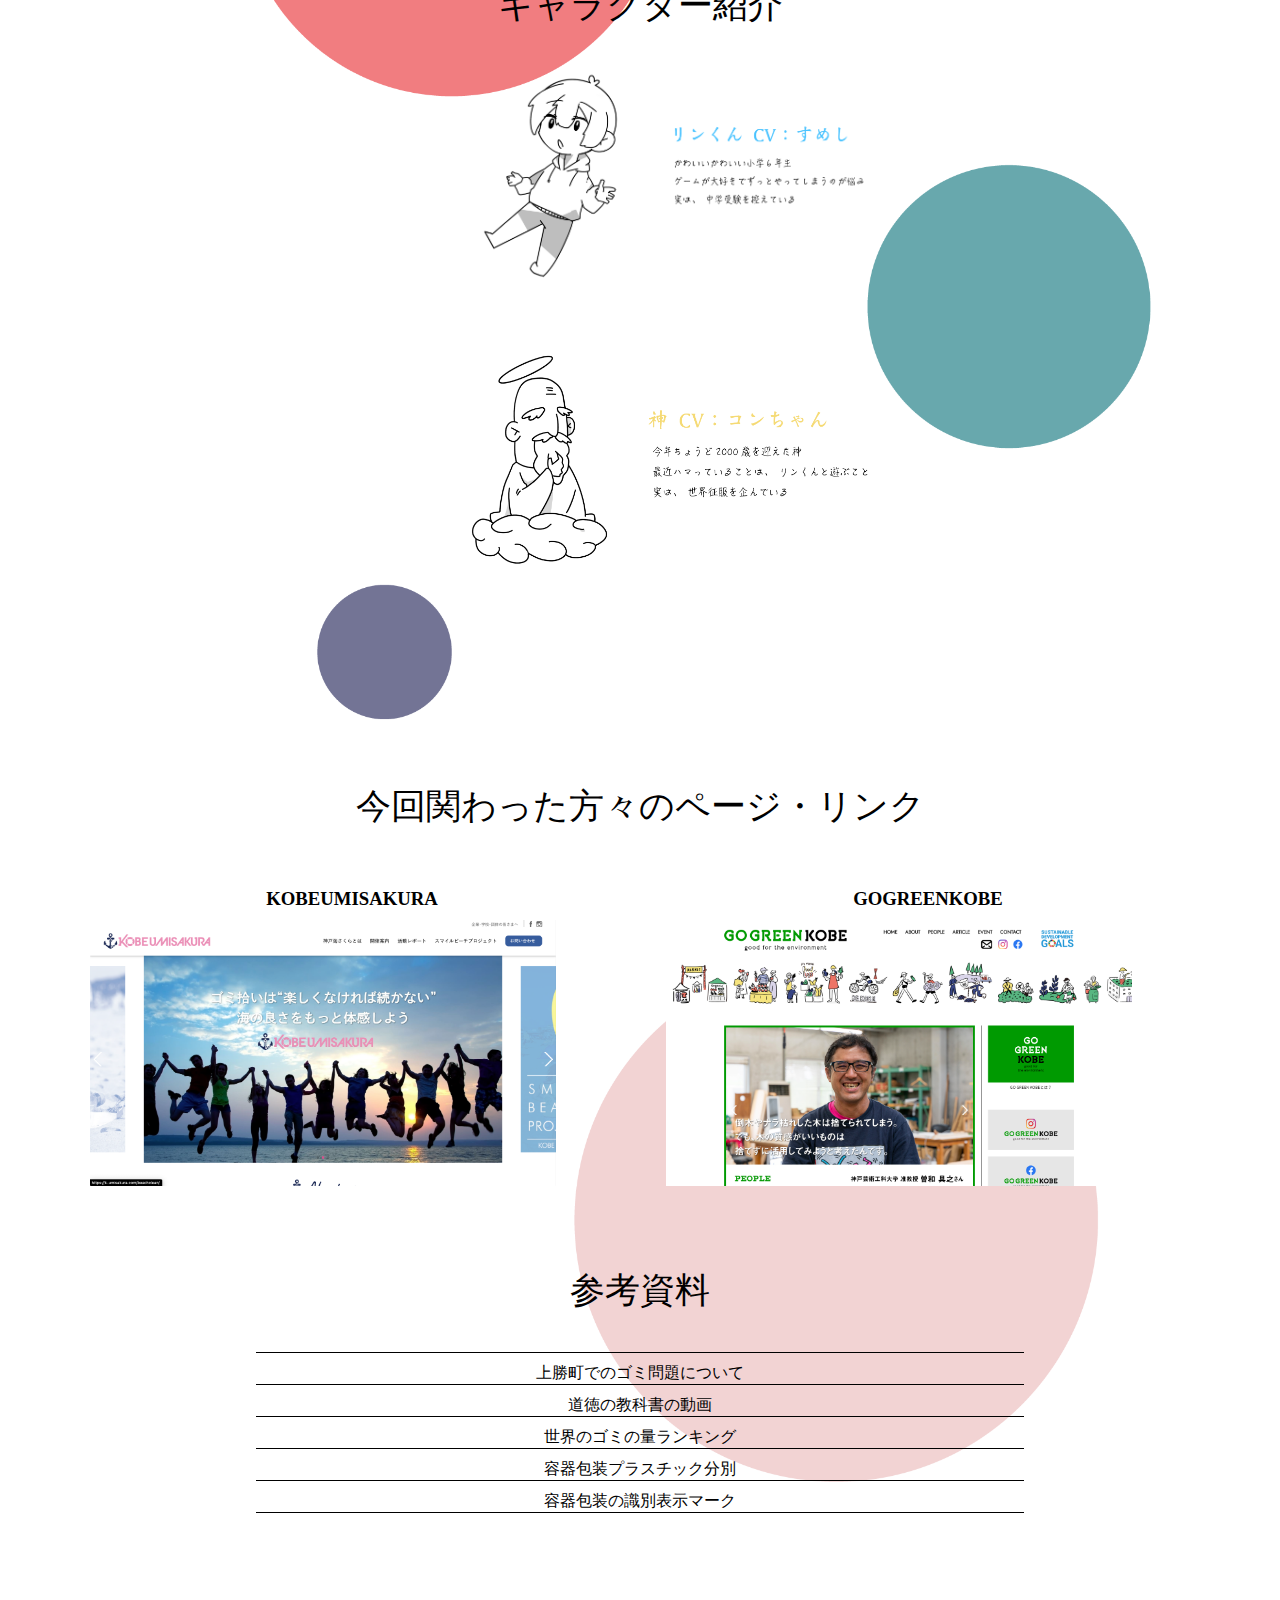
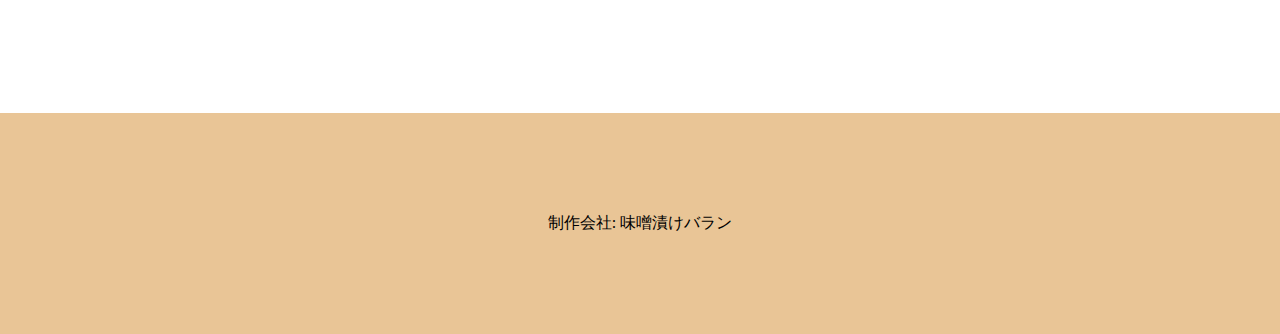
==== commit de8a6313: "Update index.html" ====
--- a/index.html
+++ b/index.html
@@ -50,7 +50,7 @@
         <div class="main-video">
           <iframe width="806" height="453" src="https://www.youtube.com/embed/GPXHuG-Zjog" title="YouTube video player" frameborder="0" allow="accelerometer; autoplay; clipboard-write; encrypted-media; gyroscope; picture-in-picture" allowfullscreen></iframe>
           <h4>あらすじ</h4>
-          <p>主人公のりんくんは、神様に連れられ神戸の須磨海岸に行くことになった。<br>
+          <p>主人公のりんくんは、神様に連れられ<br>神戸の須磨海岸に行くことになった。<br>
           そこで、須磨海岸のボランティアに参加することに。<br>
           いろいろなことを見ながらうみゴミ問題や分別について学んでいく。<br>
           今日もりんくんは、しっかり成長することができただろうか。</p>
